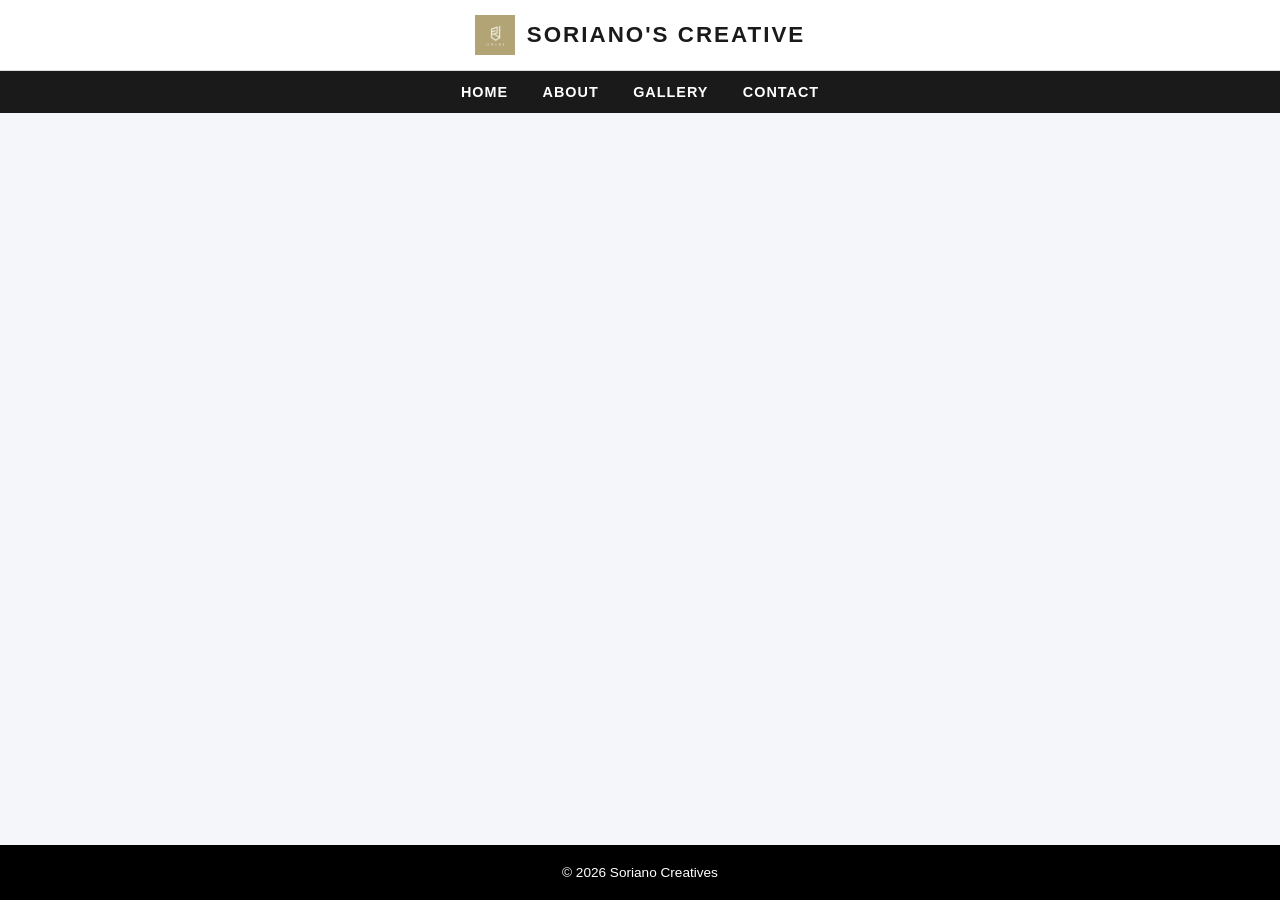
==== index.html @ c8f62f95 "initial commit" ====
<!DOCTYPE html>
<html lang="en">
<head>
    <meta charset="UTF-8">
  <meta name="viewport" content="width=device-width, initial-scale=1.0">
  <title>Soriano's Creatives</title>
  <link rel="stylesheet" href="style.css">
</head>
<body>
  <header>
    <img src="Screenshot 2026-09-21 100023.png" alt="Logo" class="header-logo">
    <h2>SORIANO'S CREATIVE</h2>
  </header>
  <nav>
    <a href="#home-page">HOME</a>
    <a href="#about-page">ABOUT</a>
    <a href="#gallery-page">GALLERY</a>
    <a href="#contact-page">CONTACT</a>
  </nav>
  <div class="main-content-wrapper">
    
    <div class="container">
      <div class="card">
        <h1>Soriano, Zachary Uriel T.</h1>

        <!-- PAGE 1: HOME -->
        <div id="home-page">
          <div class="image-row">
            <img src="download.jpg" alt="Home Image 1" class="gold-profile-img">
            <img src="185694AA-17AC-49D1-912E-385FF19434D3.JPG" alt="Home Image 2" class="gold-profile-img">
            <img src="AE109B0F-F345-4020-BCF1-E8B309F9ACA3 - Copy.JPG" alt="Home Image 3" class="gold-profile-img">
          </div>
          <p style="text-align: center; font-style: italic;">Welcome to my personal showcase space. Explore my creative work, background details, and custom project archives built around standard design principles.</p>
          <button class="btn-learn-more" onclick="location.href='#about-page'">LEARN MORE</button>
        </div>

        <!-- PAGE 2: ABOUT -->
        <div id="about-page">
          <img src="download.jpg" alt="About Image" class="profile-img">
          <p>
            My name is Zachary Uriel T. Soriano a 20 year old BSIT student at the University of Baguio. Outside school, I enjoy playing basketball and reading, and I'm always open to picking new hobbies. I'm self-motivated with strong communication skills, and I value being understanding and family-oriented in how I connect with others. Moving forward, I'm excited to keep growing academically and personally, always open to new experiences along the way.
          </p>
          <p>
            hello hello
          </p>
          <p>
            bababababab
          </p>
          <button class="btn-learn-more" onclick="location.href='#gallery-page'">LEARN MORE</button>
        </div>

        <!-- PAGE 3: GALLERY -->
        <div id="gallery-page">
          <img src="gallery-pic.jpg" alt="Gallery Image" class="profile-img">
          <p style="text-align: center; font-style: italic;">Explore my photo and project archives containing blueprints and custom concepts tailored to highlight tech and layout developments.</p>
          <button class="btn-learn-more" onclick="location.href='#contact-page'">LEARN MORE</button>
        </div>

        <!-- PAGE 4: CONTACT -->
        <div id="contact-page">
          <img src="contact-pic.jpg" alt="Contact Image" class="profile-img">
          <div class="social-links">
            <a href="https://instagram.com" target="_blank">Instagram</a>
            <a href="https://facebook.com" target="_blank">Facebook</a>
            <a href="https://google.com" target="_blank">Gmail - 20245586@s.ubaguio.edu</a>
          </div>
          <button class="btn-learn-more" onclick="alert('Thank you for visiting!')">LEARN MORE</button>
        </div>

      </div>
    </div>
  </div>

  <!-- Black Footer Section -->
  <footer>
    &copy; 2026 Soriano Creatives
  </footer>

</body>
</html>
---- style.css ----
*{
      box-sizing: border-box;
      margin: 0;
      padding: 0;
    }

    body {
      font-family: Arial, sans-serif;
      background-color: #f4f6f9;
      display: flex;
      flex-direction: column;
      min-height: 100vh;
      color: #2b3a29;
    }
    header {
      background-color: #ffffff;
      padding: 15px;
      display: flex;
      align-items: center;
      justify-content: center;
      gap: 12px;
      border-bottom: 1px solid #dddddd;
    }
    .header-logo {
      width: 40px;
      height: 40px;
      object-fit: contain;
    }

    header h2 {
      font-size: 1.4rem;
      font-weight: bold;
      text-transform: uppercase;
      letter-spacing: 2px;
      color: #1a1a1a;
    }
    nav {
      background-color: #1a1a1a;
      padding: 12px;
      text-align: center;
    }

    nav a {
      color: #ffffff;
      text-decoration: none;
      font-weight: bold;
      margin: 0 15px;
      font-size: 0.9rem;
      letter-spacing: 1px;
    }

    nav a:hover {
      color: #ffd700;
    }
    
    /* 
      The content wrapper now stays hidden by default, 
      and only displays when one of your section IDs is actively targeted.
    */
    .main-content-wrapper {
      display: none; 
      flex: 1;
      align-items: center;
      justify-content: center;
      padding: 40px 20px;
      width: 100%;
    }

    /* Displays the wrapper layout only when a valid section is targeted */
    body:has(:target) .main-content-wrapper {
      display: flex;
    }

    .container {
      background-color: #ffffff;
      padding: 60px 50px; 
      border-radius: 16px;
      box-shadow: 0 12px 40px rgba(0, 0, 0, 0.08);
      border: 1px solid #eeeeee;
      max-width: 950px; 
      width: 100%;
      text-align: center;
      display: flex;
      flex-direction: column;
      align-items: center;
    }

    .card {
      width: 100%;
      display: flex;
      flex-direction: column;
      align-items: center;
    }

    h1 {
      font-size: 2.4rem; 
      margin-bottom: 30px;
      color: #1a1a1a;
    }
    .image-row {
      display: flex;
      justify-content: center;
      gap: 25px; 
      margin-bottom: 35px;
      flex-wrap: wrap;
    }
    .gold-profile-img {
      width: 160px; 
      height: 160px;
      border-radius: 50%;
      object-fit: cover;
      border: 4px solid #ffd700;
      box-shadow: 0 4px 12px rgba(0, 0, 0, 0.15);
    }
    .profile-img {
      width: 260px;
      height: 260px;
      border-radius: 50%;
      object-fit: cover;
      margin: 0 auto 30px auto;
      display: block;
      box-shadow: 0 4px 12px rgba(0, 0, 0, 0.15);
    }

    p {
      font-size: 1.1rem; 
      line-height: 1.7;
      text-align: justify;
      margin-bottom: 35px;
      max-width: 800px; 
    }
    .btn-learn-more {
      background-color: #1a1a1a;
      color: #ffffff;
      border: none;
      padding: 14px 40px;
      font-size: 0.95rem;
      font-weight: bold;
      letter-spacing: 1px;
      cursor: pointer;
      text-transform: uppercase;
      margin-top: 10px;
      transition: background-color 0.3s ease;
    }

    .btn-learn-more:hover {
      background-color: #ffd700;
      color: #1a1a1a;
    }
    #home-page, #about-page, #gallery-page, #contact-page {
      display: none;
      width: 100%;
    }

    #home-page:target, #about-page:target, #gallery-page:target, #contact-page:target {
      display: block;
    }

    .social-links {
      display: flex;
      flex-direction: column;
      gap: 20px;
      margin-bottom: 35px;
      align-items: center;
    }

    .social-links a {
      color: #2b3a29;
      font-weight: bold;
      text-decoration: none;
      font-size: 1.2rem;
    }

    .social-links a:hover {
      text-decoration: underline;
    }
    footer {
      background-color: #000000;
      color: #ffffff;
      text-align: center;
      padding: 20px;
      font-size: 0.85rem;
      width: 100%;
      margin-top: auto;
    }

    .card {
        background-color: #dddddd;
        

    }
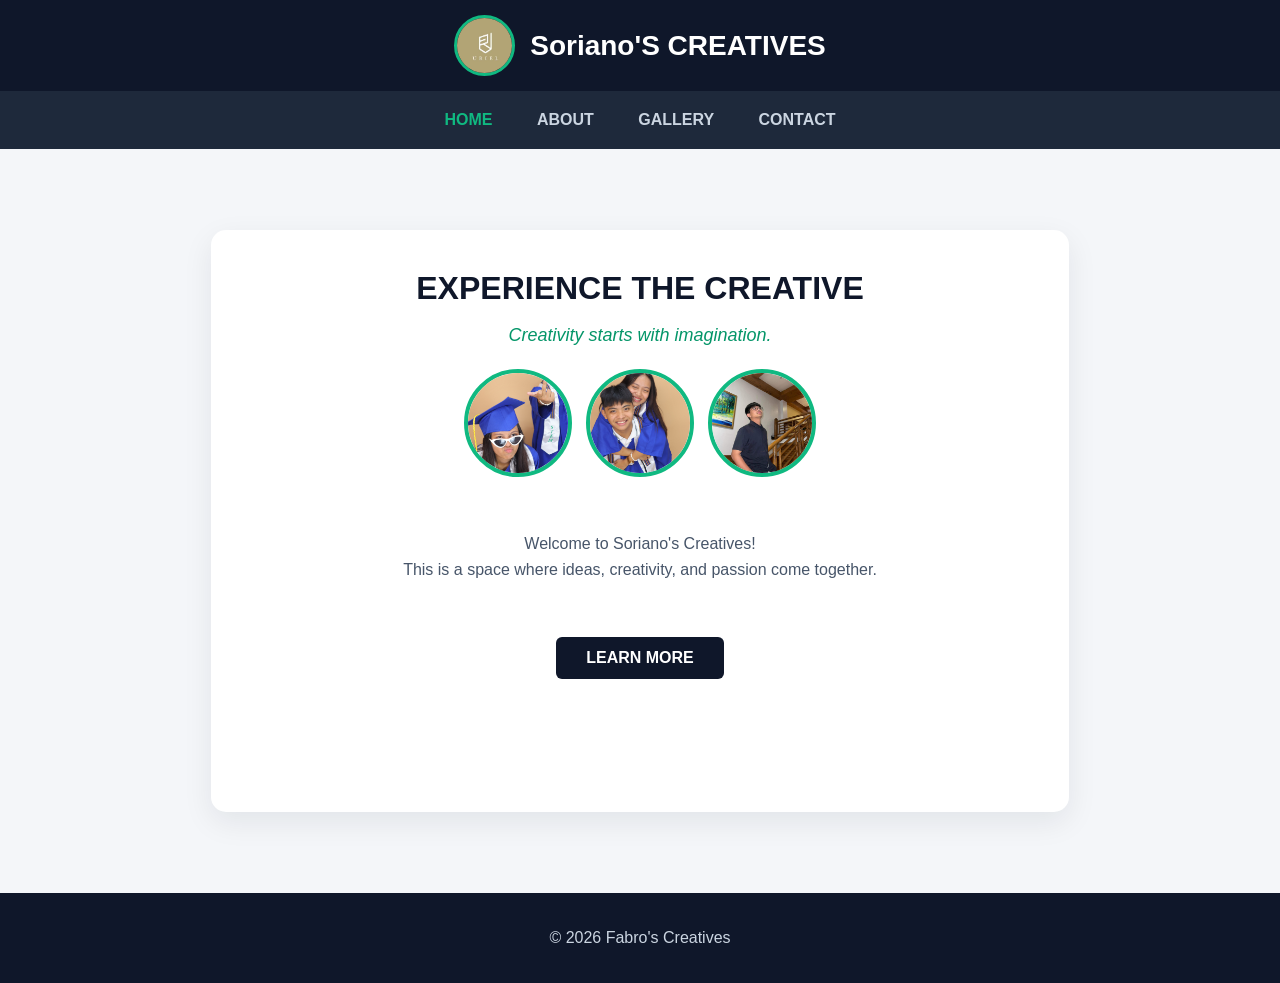
==== commit ae1f7497: "first commit" ====
--- a/index.html
+++ b/index.html
@@ -2,79 +2,57 @@
 <html lang="en">
 <head>
     <meta charset="UTF-8">
-  <meta name="viewport" content="width=device-width, initial-scale=1.0">
-  <title>Soriano's Creatives</title>
-  <link rel="stylesheet" href="style.css">
+    <meta name="viewport" content="width=device-width, initial-scale=1.0">
+    <title>Soriano's Creatives</title>
+    <link rel="stylesheet" href="style.css"> 
 </head>
+
 <body>
-  <header>
-    <img src="Screenshot 2026-09-21 100023.png" alt="Logo" class="header-logo">
-    <h2>SORIANO'S CREATIVE</h2>
-  </header>
-  <nav>
-    <a href="#home-page">HOME</a>
-    <a href="#about-page">ABOUT</a>
-    <a href="#gallery-page">GALLERY</a>
-    <a href="#contact-page">CONTACT</a>
-  </nav>
-  <div class="main-content-wrapper">
-    
-    <div class="container">
-      <div class="card">
-        <h1>Soriano, Zachary Uriel T.</h1>
+    <header>
+        <img class="logo" src="Screenshot 2026-09-21 100023.png" alt="Soriano's Creatives Logo">
+        <h1>Soriano'S CREATIVES</h1>
+    </header>
 
-        <!-- PAGE 1: HOME -->
-        <div id="home-page">
-          <div class="image-row">
-            <img src="download.jpg" alt="Home Image 1" class="gold-profile-img">
-            <img src="185694AA-17AC-49D1-912E-385FF19434D3.JPG" alt="Home Image 2" class="gold-profile-img">
-            <img src="AE109B0F-F345-4020-BCF1-E8B309F9ACA3 - Copy.JPG" alt="Home Image 3" class="gold-profile-img">
-          </div>
-          <p style="text-align: center; font-style: italic;">Welcome to my personal showcase space. Explore my creative work, background details, and custom project archives built around standard design principles.</p>
-          <button class="btn-learn-more" onclick="location.href='#about-page'">LEARN MORE</button>
+    <nav>
+        <a href="index.html " class="active">HOME</a>
+        <a href="index3.html">ABOUT</a>
+        <a href="index4.html">GALLERY</a>
+        <a href="index5.html">CONTACT</a>
+    </nav>
+
+
+    <main>
+        <div class="card">
+
+            <h2>EXPERIENCE THE CREATIVE</h2>
+
+            <p class="tagline">
+                Creativity starts with imagination.
+            </p>
+
+            <div class="images">
+                <img src="185694AA-17AC-49D1-912E-385FF19434D3.JPG" alt="Creator">
+                <img src="AE109B0F-F345-4020-BCF1-E8B309F9ACA3 - Copy.JPG" alt="Creator">
+                <img src="download.jpg" alt="Creator">
+            </div>
+
+            <p class="description">
+                Welcome to Soriano's Creatives!<br>
+                This is a space where ideas, creativity,
+                and passion come together.
+            </p>
+
+            <a href="index3.html" class="learn-more">
+                LEARN MORE
+            </a>
+
         </div>
-
-        <!-- PAGE 2: ABOUT -->
-        <div id="about-page">
-          <img src="download.jpg" alt="About Image" class="profile-img">
-          <p>
-            My name is Zachary Uriel T. Soriano a 20 year old BSIT student at the University of Baguio. Outside school, I enjoy playing basketball and reading, and I'm always open to picking new hobbies. I'm self-motivated with strong communication skills, and I value being understanding and family-oriented in how I connect with others. Moving forward, I'm excited to keep growing academically and personally, always open to new experiences along the way.
-          </p>
-          <p>
-            hello hello
-          </p>
-          <p>
-            bababababab
-          </p>
-          <button class="btn-learn-more" onclick="location.href='#gallery-page'">LEARN MORE</button>
-        </div>
-
-        <!-- PAGE 3: GALLERY -->
-        <div id="gallery-page">
-          <img src="gallery-pic.jpg" alt="Gallery Image" class="profile-img">
-          <p style="text-align: center; font-style: italic;">Explore my photo and project archives containing blueprints and custom concepts tailored to highlight tech and layout developments.</p>
-          <button class="btn-learn-more" onclick="location.href='#contact-page'">LEARN MORE</button>
-        </div>
-
-        <!-- PAGE 4: CONTACT -->
-        <div id="contact-page">
-          <img src="contact-pic.jpg" alt="Contact Image" class="profile-img">
-          <div class="social-links">
-            <a href="https://instagram.com" target="_blank">Instagram</a>
-            <a href="https://facebook.com" target="_blank">Facebook</a>
-            <a href="https://google.com" target="_blank">Gmail - 20245586@s.ubaguio.edu</a>
-          </div>
-          <button class="btn-learn-more" onclick="alert('Thank you for visiting!')">LEARN MORE</button>
-        </div>
-
-      </div>
-    </div>
-  </div>
-
-  <!-- Black Footer Section -->
-  <footer>
-    &copy; 2026 Soriano Creatives
-  </footer>
+    </main>
 
 </body>
+
+    <footer>
+        <p>© 2026 Fabro's Creatives</p>
+    </footer>
+
 </html>
--- a/style.css
+++ b/style.css
@@ -1,191 +1,366 @@
-*{
-      box-sizing: border-box;
-      margin: 0;
-      padding: 0;
-    }
-
-    body {
-      font-family: Arial, sans-serif;
-      background-color: #f4f6f9;
-      display: flex;
-      flex-direction: column;
-      min-height: 100vh;
-      color: #2b3a29;
-    }
-    header {
-      background-color: #ffffff;
-      padding: 15px;
-      display: flex;
-      align-items: center;
-      justify-content: center;
-      gap: 12px;
-      border-bottom: 1px solid #dddddd;
-    }
-    .header-logo {
-      width: 40px;
-      height: 40px;
-      object-fit: contain;
-    }
-
-    header h2 {
-      font-size: 1.4rem;
-      font-weight: bold;
-      text-transform: uppercase;
-      letter-spacing: 2px;
-      color: #1a1a1a;
-    }
-    nav {
-      background-color: #1a1a1a;
-      padding: 12px;
-      text-align: center;
-    }
-
-    nav a {
-      color: #ffffff;
-      text-decoration: none;
-      font-weight: bold;
-      margin: 0 15px;
-      font-size: 0.9rem;
-      letter-spacing: 1px;
-    }
-
-    nav a:hover {
-      color: #ffd700;
-    }
-    
-    /* 
-      The content wrapper now stays hidden by default, 
-      and only displays when one of your section IDs is actively targeted.
-    */
-    .main-content-wrapper {
-      display: none; 
-      flex: 1;
-      align-items: center;
-      justify-content: center;
-      padding: 40px 20px;
-      width: 100%;
-    }
-
-    /* Displays the wrapper layout only when a valid section is targeted */
-    body:has(:target) .main-content-wrapper {
-      display: flex;
-    }
-
-    .container {
-      background-color: #ffffff;
-      padding: 60px 50px; 
-      border-radius: 16px;
-      box-shadow: 0 12px 40px rgba(0, 0, 0, 0.08);
-      border: 1px solid #eeeeee;
-      max-width: 950px; 
-      width: 100%;
-      text-align: center;
-      display: flex;
-      flex-direction: column;
-      align-items: center;
-    }
-
-    .card {
-      width: 100%;
-      display: flex;
-      flex-direction: column;
-      align-items: center;
-    }
-
-    h1 {
-      font-size: 2.4rem; 
-      margin-bottom: 30px;
-      color: #1a1a1a;
-    }
-    .image-row {
-      display: flex;
-      justify-content: center;
-      gap: 25px; 
-      margin-bottom: 35px;
-      flex-wrap: wrap;
-    }
-    .gold-profile-img {
-      width: 160px; 
-      height: 160px;
-      border-radius: 50%;
-      object-fit: cover;
-      border: 4px solid #ffd700;
-      box-shadow: 0 4px 12px rgba(0, 0, 0, 0.15);
-    }
-    .profile-img {
-      width: 260px;
-      height: 260px;
-      border-radius: 50%;
-      object-fit: cover;
-      margin: 0 auto 30px auto;
-      display: block;
-      box-shadow: 0 4px 12px rgba(0, 0, 0, 0.15);
-    }
-
-    p {
-      font-size: 1.1rem; 
-      line-height: 1.7;
-      text-align: justify;
-      margin-bottom: 35px;
-      max-width: 800px; 
-    }
-    .btn-learn-more {
-      background-color: #1a1a1a;
-      color: #ffffff;
-      border: none;
-      padding: 14px 40px;
-      font-size: 0.95rem;
-      font-weight: bold;
-      letter-spacing: 1px;
-      cursor: pointer;
-      text-transform: uppercase;
-      margin-top: 10px;
-      transition: background-color 0.3s ease;
-    }
-
-    .btn-learn-more:hover {
-      background-color: #ffd700;
-      color: #1a1a1a;
-    }
-    #home-page, #about-page, #gallery-page, #contact-page {
-      display: none;
-      width: 100%;
-    }
-
-    #home-page:target, #about-page:target, #gallery-page:target, #contact-page:target {
-      display: block;
-    }
-
-    .social-links {
-      display: flex;
-      flex-direction: column;
-      gap: 20px;
-      margin-bottom: 35px;
-      align-items: center;
-    }
-
-    .social-links a {
-      color: #2b3a29;
-      font-weight: bold;
-      text-decoration: none;
-      font-size: 1.2rem;
-    }
-
-    .social-links a:hover {
-      text-decoration: underline;
-    }
-    footer {
-      background-color: #000000;
-      color: #ffffff;
-      text-align: center;
-      padding: 20px;
-      font-size: 0.85rem;
-      width: 100%;
-      margin-top: auto;
-    }
-
-    .card {
-        background-color: #dddddd;
-        
-
-    }+style.css
+* { box-sizing: border-box; } 
+
+body { 
+  margin: 0; 
+  font-family: 'Segoe UI', Arial, sans-serif; 
+  background-color: #f4f6f9; /* Smooth, modern light gray */
+  text-align: center; 
+  color: #1e293b; /* Deep slate for better readability */
+} 
+
+main { 
+  padding: 56px 56px; 
+} 
+
+/* HEADER */ 
+header { 
+  background-color: #0f172a; /* Deep Navy */
+  min-height: 5px; 
+  padding: 15px; 
+  display: flex; 
+  justify-content: center; 
+  align-items: center; 
+  gap: 15px; 
+} 
+
+.logo { 
+  width: 55px; 
+  height: 55px; 
+  object-fit: cover; 
+  border-radius: 50%; 
+  border: 3px solid #10b981; /* Emerald Mint Accent */
+} 
+
+header h1 { 
+  margin: 0; 
+  font-size: 28px; 
+  color: #ffffff; 
+} 
+
+/* NAVIGATION */ 
+nav { 
+  background-color: #1e293b; /* Slate Dark */
+  padding: 20px; 
+} 
+
+nav a { 
+  color: #cbd5e1; /* Soft muted text */
+  text-decoration: none; 
+  margin: 0 20px; 
+  font-weight: bold; 
+  transition: color 0.3s ease; 
+} 
+
+nav a:hover, nav a.active { 
+  color: #10b981; /* Emerald Mint on hover */
+} 
+
+/* CARD */ 
+.card { 
+  background-color: #ffffff; 
+  width: 70%; 
+  min-height: 58vh; 
+  margin: 25px auto; 
+  padding: 30px 20px; 
+  border-radius: 15px; 
+  box-shadow: 0 10px 30px rgba(15, 23, 42, 0.08); /* Soft subtle shadow */
+  transition: transform 0.3s ease, box-shadow 0.3s ease; 
+} 
+
+.card:hover { 
+  transform: translateY(-5px); 
+  box-shadow: 0 15px 35px rgba(15, 23, 42, 0.15); 
+} 
+
+/* IMAGES */ 
+.images { 
+  margin-bottom: 10px; 
+} 
+
+.images img { 
+  width: 100px; 
+  height: 100px; 
+  object-fit: cover; 
+  border-radius: 50%; 
+  border: 4px solid #10b981; 
+  margin: 5px; 
+  transition: transform 0.4s ease, box-shadow 0.4s ease, filter 0.4s ease; 
+} 
+
+.images img:hover { 
+  transform: scale(1.15) rotate(5deg); 
+  box-shadow: 0 0 20px rgba(16, 185, 129, 0.6); 
+  filter: brightness(1.15); 
+} 
+
+/* TABLE */ 
+.card table { 
+  margin: 0 auto; 
+  border-collapse: separate; 
+  border-spacing: 24px; 
+} 
+
+.card td { 
+  text-align: center; 
+  vertical-align: top; 
+} 
+
+.card td img { 
+  width: 100px; 
+  height: 100px; 
+  border-radius: 50%; 
+  object-fit: cover; 
+  display: block; 
+  margin: 0 auto; 
+} 
+
+.card img { 
+  width: 100px; 
+  height: 100px; 
+  object-fit: cover; 
+  border-radius: 50%; 
+  border: 4px solid #10b981; 
+  margin: 5px; 
+  transition: transform 0.4s ease, box-shadow 0.4s ease, filter 0.4s ease; 
+} 
+
+.card img:hover { 
+  transform: scale(1.15) rotate(5deg); 
+  box-shadow: 0 0 20px rgba(16, 185, 129, 0.6); 
+  filter: brightness(1.15); 
+} 
+
+/* Styles the manually added name text */ 
+.creator-name { 
+  margin: 8px 0 0 0; 
+  font-family: Arial, sans-serif; 
+  font-size: 14px; 
+  color: #64748b; /* Soft gray for captions */
+} 
+
+/* TEXT */ 
+h2 { 
+  font-size: 32px; 
+  margin: 10px; 
+  color: #0f172a; 
+} 
+
+.tagline { 
+  color: #059669; /* Slightly darker mint for legible text */
+  font-style: italic; 
+  font-size: 18px; 
+} 
+
+.description { 
+  line-height: 1.6; 
+  margin: 15px 0; 
+  padding: 30px; 
+  color: #475569; 
+} 
+
+/* BUTTON */ 
+.learn-more { 
+  display: inline-block; 
+  background-color: #0f172a; 
+  color: #ffffff; 
+  text-decoration: none; 
+  padding: 12px 30px; 
+  margin-top: 10px; 
+  border-radius: 6px; 
+  font-weight: bold; 
+  transition: background-color 0.3s ease, transform 0.2s ease; 
+} 
+
+.learn-more:hover { 
+  background-color: #10b981; 
+  color: #ffffff; 
+} 
+
+/* FOOTER */ 
+footer { 
+  background-color: #0f172a; 
+  color: #cbd5e1; 
+  padding: 20px; 
+  display: flex; 
+  align-items: center; 
+  flex-direction: column; 
+} 
+
+/* CONTACT PAGE */ 
+.contact-container { 
+  max-width: 1100px; 
+  margin: 50px auto; 
+  padding: 30px; 
+  display: grid; 
+  grid-template-columns: 1fr 1.2fr; 
+  gap: 35px; 
+  background-color: #ffffff; 
+  border-radius: 15px; 
+  box-shadow: 0 10px 30px rgba(0, 0, 0, 0.05); 
+} 
+
+.contact-info { 
+  padding: 25px; 
+  background-color: #1e293b; 
+  color: #ffffff; 
+  border-radius: 12px; 
+} 
+
+.contact-info h2, .contact-form h2 { 
+  font-size: 28px; 
+  margin-bottom: 20px; 
+} 
+
+.contact-info h2 { 
+  color: #10b981; 
+} 
+
+.contact-info p { 
+  line-height: 1.8; 
+  color: #cbd5e1; 
+} 
+
+.contact-details { 
+  margin-top: 35px; 
+} 
+
+.contact-details h3, .social-links h3 { 
+  color: #10b981; 
+  margin-bottom: 15px; 
+} 
+
+.contact-details a { 
+  color: #34d399; 
+  text-decoration: none; 
+  overflow-wrap: anywhere; 
+} 
+
+.contact-details a:hover { 
+  text-decoration: underline; 
+} 
+
+.social-links { 
+  margin-top: 30px; 
+} 
+
+.social-links a { 
+  display: inline-block; 
+  padding: 10px 20px; 
+  background-color: #10b981; 
+  color: #ffffff; 
+  text-decoration: none; 
+  border-radius: 6px; 
+  font-weight: bold; 
+  transition: 0.3s; 
+} 
+
+.social-links a:hover { 
+  background-color: #ffffff; 
+  color: #1e293b; 
+  transform: translateY(-2px); 
+} 
+
+.contact-form { 
+  padding: 25px; 
+} 
+
+.contact-form h2 { 
+  color: #0f172a; 
+} 
+
+.contact-form label { 
+  display: block; 
+  margin: 15px 0 8px; 
+  font-weight: bold; 
+  color: #475569; 
+} 
+
+.contact-form input, .contact-form textarea { 
+  width: 100%; 
+  padding: 12px; 
+  border: 1px solid #e2e8f0; 
+  border-radius: 6px; 
+  font-size: 15px; 
+  font-family: inherit; 
+  box-sizing: border-box; 
+  outline: none; 
+  transition: border-color 0.3s, box-shadow 0.3s; 
+} 
+
+.contact-form input:focus, .contact-form textarea:focus { 
+  border-color: #10b981; 
+  box-shadow: 0 0 0 3px rgba(16, 185, 129, 0.15); 
+} 
+
+.contact-form textarea { 
+  resize: vertical; 
+} 
+
+.contact-form button { 
+  width: 100%; 
+  margin-top: 20px; 
+  padding: 14px; 
+  background-color: #0f172a; 
+  color: #ffffff; 
+  border: none; 
+  border-radius: 6px; 
+  font-size: 16px; 
+  font-weight: bold; 
+  cursor: pointer; 
+  transition: 0.3s; 
+} 
+
+.contact-form button:hover { 
+  background-color: #10b981; 
+} 
+
+/* RESPONSIVE DESIGN */ 
+@media (max-width: 768px) { 
+  .contact-container { 
+    grid-template-columns: 1fr; 
+    margin: 25px 15px; 
+    padding: 15px; 
+    gap: 15px; 
+  } 
+  .contact-info, .contact-form { 
+    padding: 20px; 
+  } 
+  .contact-info h2, .contact-form h2 { 
+    font-size: 24px; 
+  } 
+} 
+
+/* MOBILE RESPONSIVE */ 
+@media (max-width: 600px) { 
+  header { 
+    flex-direction: column; 
+    min-height: auto; 
+  } 
+  header h1 { 
+    font-size: 24px; 
+  } 
+  nav { 
+    padding: 15px 5px; 
+  } 
+  nav a { 
+    display: block; 
+    margin: 10px 0; 
+  } 
+  .card { 
+    width: 90%; 
+    min-height: auto; 
+    margin: 20px auto; 
+    padding: 25px 15px; 
+  } 
+  h2 { 
+    font-size: 26px; 
+  } 
+  .images img { 
+    width: 80px; 
+    height: 80px; 
+  } 
+  .description { 
+    padding: 15px; 
+  } 
+}
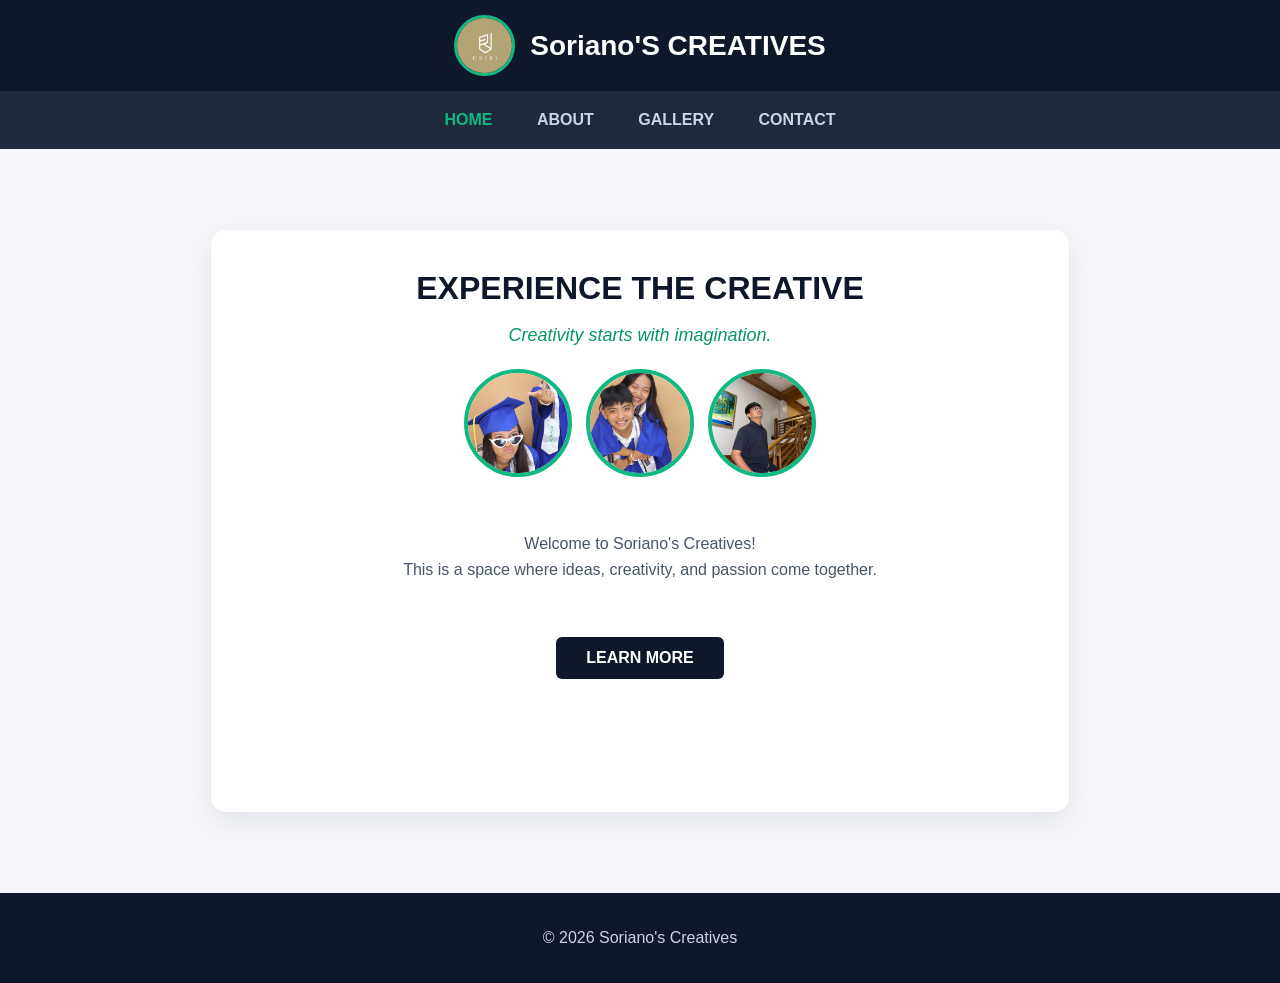
==== commit c4a812f9: "first commit" ====
--- a/index.html
+++ b/index.html
@@ -52,7 +52,7 @@
 </body>
 
     <footer>
-        <p>© 2026 Fabro's Creatives</p>
+        <p>© 2026 Soriano's Creatives</p>
     </footer>
 
 </html>
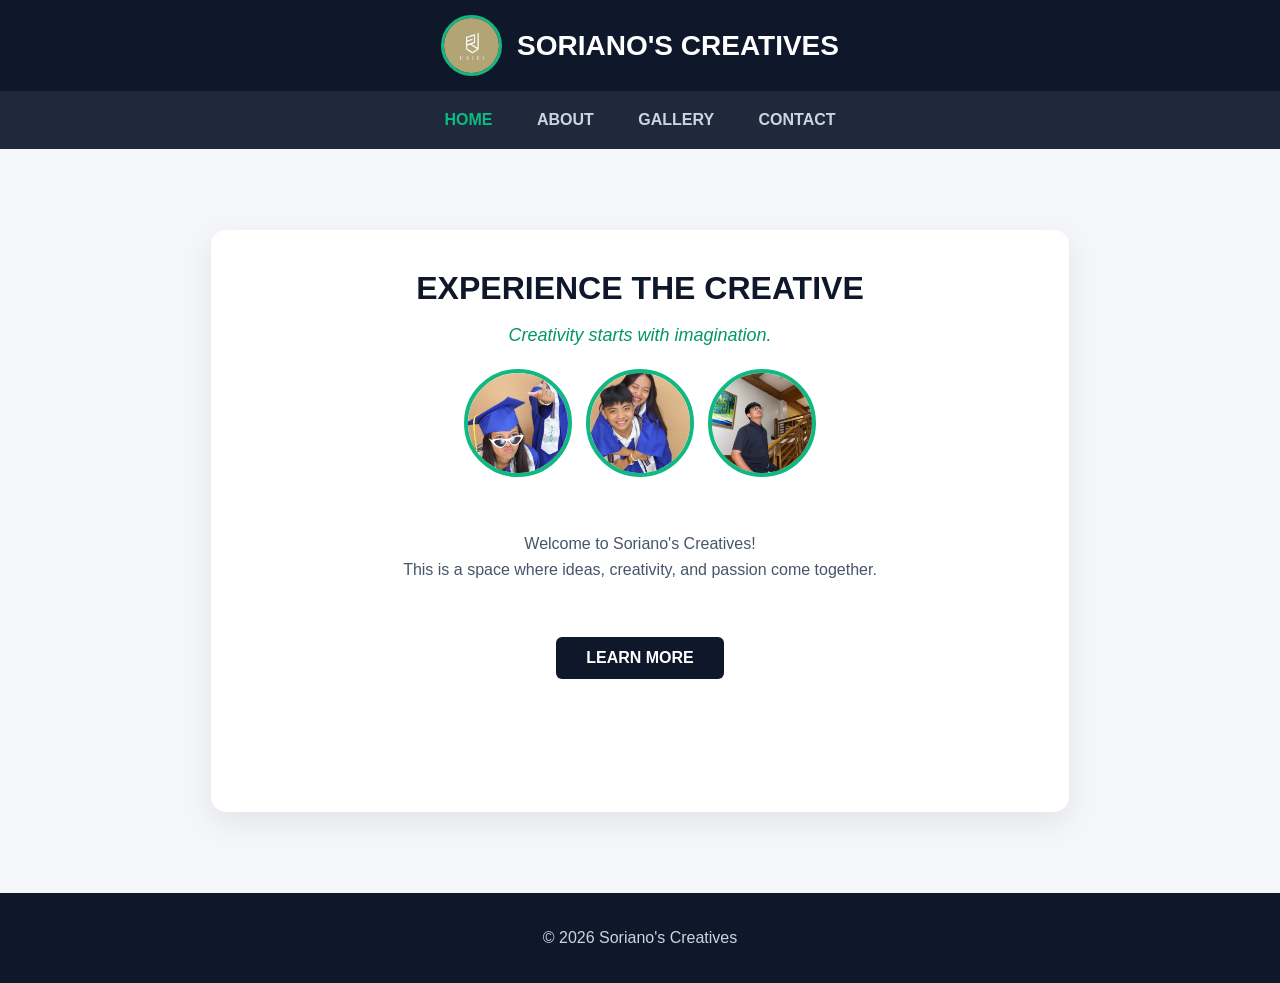
==== commit 67b655ec: "first commit" ====
--- a/index.html
+++ b/index.html
@@ -10,7 +10,7 @@
 <body>
     <header>
         <img class="logo" src="Screenshot 2026-09-21 100023.png" alt="Soriano's Creatives Logo">
-        <h1>Soriano'S CREATIVES</h1>
+        <h1>SORIANO'S CREATIVES</h1>
     </header>
 
     <nav>
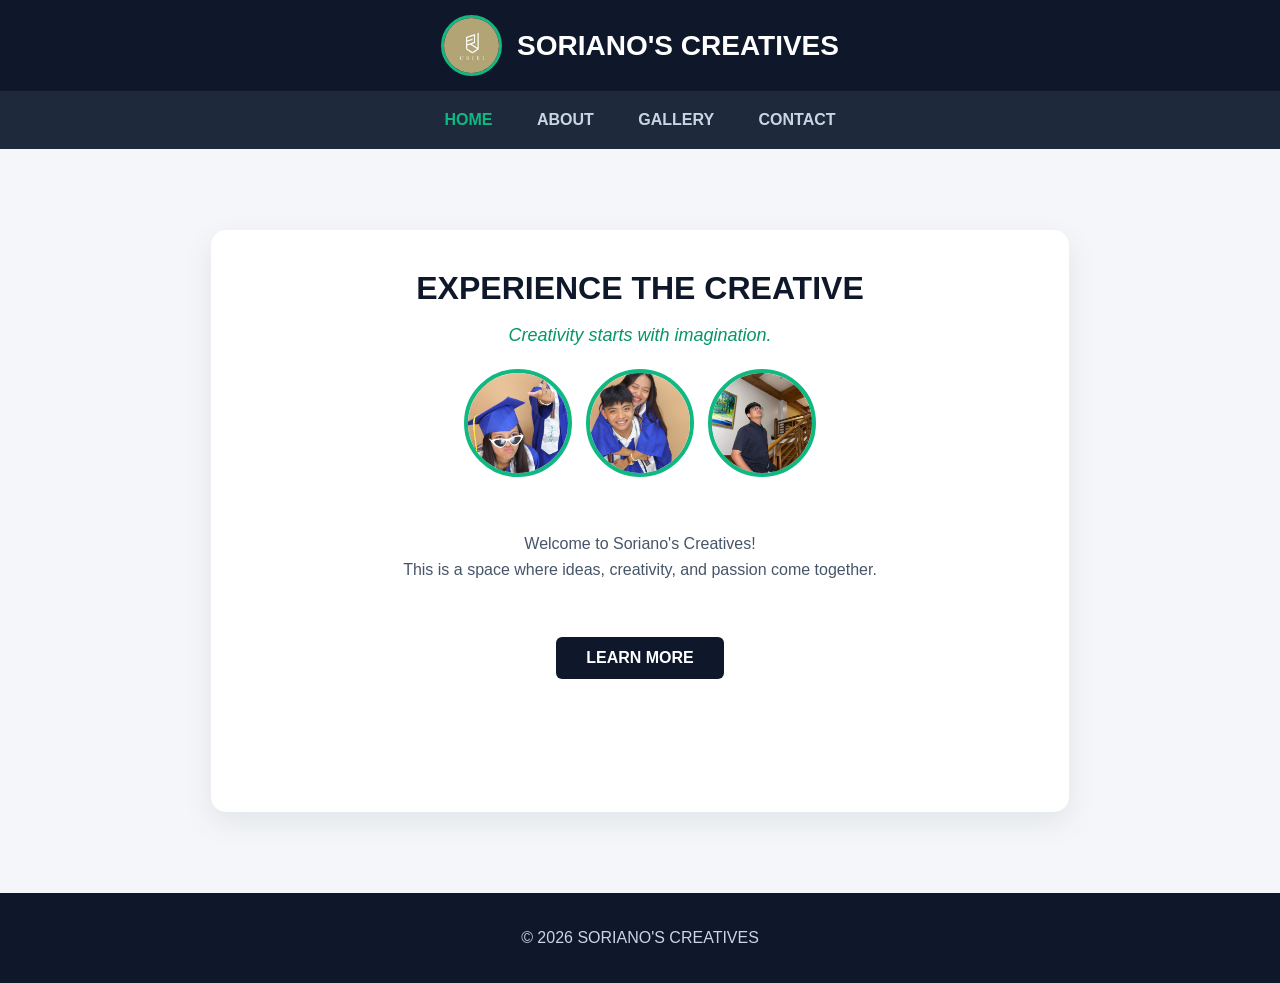
==== commit 35cdc6cb: "first commit" ====
--- a/index.html
+++ b/index.html
@@ -52,7 +52,7 @@
 </body>
 
     <footer>
-        <p>© 2026 Soriano's Creatives</p>
+        <p>© 2026 SORIANO'S CREATIVES</p>
     </footer>
 
 </html>
